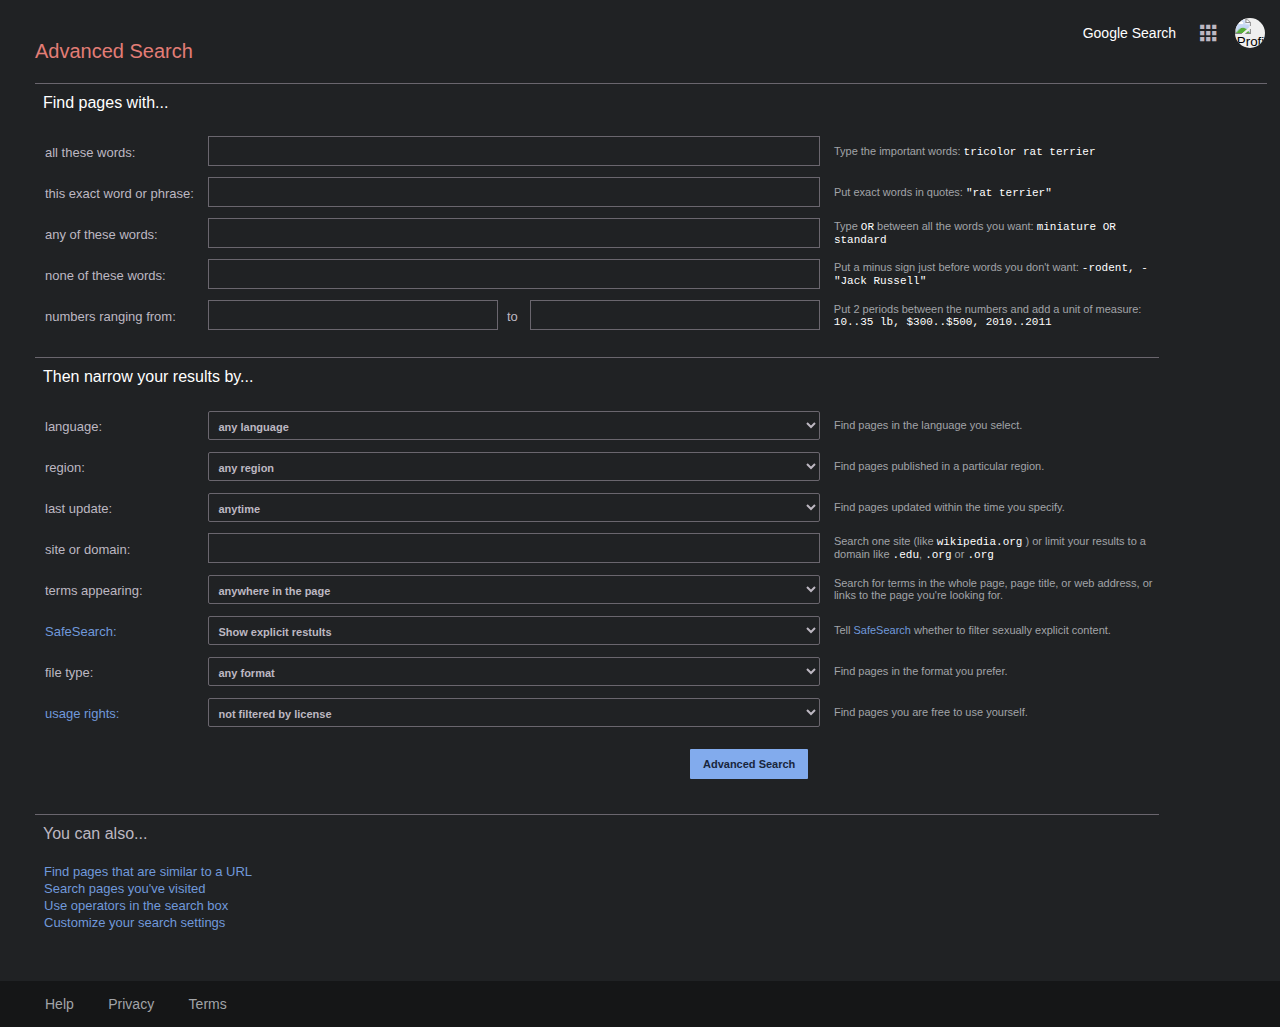
==== advanced.html @ 1edbb26e "Initial Commit" ====
<!DOCTYPE html>
<html lang="en">
<head>
    <meta charset="UTF-8">
    <meta http-equiv="X-UA-Compatible" content="IE=edge">
    <meta name="viewport" content="width=device-width, initial-scale=1.0">
    <!--Stylesheets-->
    <link rel="stylesheet" href="style.css">
    <link href='https://unpkg.com/boxicons@2.1.2/css/boxicons.min.css' rel='stylesheet'>

    <title>Google Advanced Search</title>
</head>
<body>
    <header class="advheader">
            <div class="hdrcontainer">
                <div class="idkheader">
                    <div class="h-r-content" id="right-links">
                        <nav class="header-nav">
                            <a href="index.html">Google Search</a>
                        </nav>
                    </div>
                    <div class="h-r-content header-menu">
                        <a href="#" id="grid-btn"><i class='bx bxs-grid grid' aria-label="Menu Button"></i></a>
                    </div>
                    <div class="h-r-content header-extras">
                        <button type="button" class="pfp" id="pfp">
                            <img src="https://64.media.tumblr.com/4c216031580e5282d895741e157dbd29/98c6b7c7e62f4178-54/s250x400/9eacc6962148b541e56fcbfc7f435be45cc1de01.jpg" alt="Profile Picture" id="pfp">
                        </button>
                    </div>
                </div>
            </div>
    </header>
    <main class="adv-main">
            <h1 class="adv-title">Advanced Search</h1>
            <form action="https://www.google.com/search">
                <section class="adv-inputs">
                    <div class="find-container inpcont">
                        <h2>Find pages with...</h2>
                        <div class="find-inputs advcont">
                            <div class="test">
                                <label for="find-all">all these words:</label>
                                <input type="text" name="as_q" id="find-all">
                                <p>Type the important words:   <span>tricolor rat terrier</span></p>
                            </div>
                            <div class="test">
                                <label for="find-this">this exact word or phrase:</label>
                                <input type="text" name="as_epq" id="find-this">
                                <p>Put exact words in quotes:  <span>"rat terrier"</span></p>
                            </div>
                            <div class="test">
                                <label for="find-any">any of these words:</label>
                                <input type="text" name="as_oq" id="find-any">
                                <p>Type <span>OR</span> between all the words you want:  <span>miniature OR standard</span></p>
                            </div>
                            <div class="test">
                                <label for="find-none">none of these words:</label>
                                <input type="text" name="as_eq" id="find-none">
                                <p>Put a minus sign just before words you don't want: <span>-rodent, -"Jack Russell"</span></p>
                            </div>
                            <div class="test">
                                <label for="find-num-l">numbers ranging from:</label>
                                <input type="text" name="as_nlo" id="find-num-l">
                                <label for="find-num-r" id="to-label">to</label>
                                <input type="text" name="as_nhi" id="find-num-r">
                                <p>Put 2 periods between the numbers and add a unit of measure: 
                                    <span>10..35 lb, $300..$500, 2010..2011</span></p>
                            </div>
                        </div>
                    </div>
                    <div class="narrow-container inpcont">
                        <h2>Then narrow your results by...</h2>
                        <div class="narrow-selects advcont">
                            <div class="test">
                                <label for="narrow-lang">language:</label>
                                <select name="language" id="narrow-lang">
                                    <option value="any-lang">any language</option>
                                    <option value="atlantean">Atlantean</option>
                                    <option value="klingon">Klingon</option>
                                    <option value="goauld">Goa'uld</option>
                                    <option value="navi">Na'vi</option>
                                    <option value="poneglyph ">Poneglyph</option>
                                    <option value="vulcan">Vulcan</option>
                                </select>
                                <p>Find pages in the language you select.</p>
                            </div>
                            <div class="test">
                                <label for="narrow-reg">region:</label>
                                <select name="region" id="narrow-reg">
                                    <option value="any-reg">any region</option>
                                    <option value="bahavia">Bahavia</option>
                                    <option value="bialya ">Bialya</option>
                                    <option value="bowser">Bowser's Kingdom</option>
                                    <option value="cascadia">Cascadia</option>
                                    <option value="china-fed">Chinese Federation</option>
                                    <option value="cobra">Cobra Island</option>
                                    <option value="corto">Corto Maltese</option>
                                    <option value="diamantara">Republica de Diamantara</option>
                                    <option value="drusselstein">Drusselstein</option>
                                    <option value="druznia">Druznia</option>
                                    <option value="eldia">Eldia</option>
                                    <option value="enclave">Enclave</option>
                                    <option value="druznia">Druznia</option>
                                    <option value="freedonia">Freedonia</option>
                                    <option value="genosha">Genosha</option>
                                    <option value="genovia">Genovia</option>
                                    <option value="rep-gb">Republic of Great Britain</option>
                                    <option value="holy-emp">Holy Britannian Empire</option>
                                    <option value="ishkabar ">Ishkabar</option>
                                    <option value="kahndaq">Kahndaq</option>
                                    <option value="kamistan">Islamic Republic of Kamistan</option>
                                    <option value="kasnia">Kasnia</option>
                                    <option value="Kaukistan">Kaukistan</option>
                                    <option value="kenyopia">Kenyopia</option>
                                    <option value="latveria">Latveria</option>
                                    <option value="loompa">Loompa Land</option>
                                    <option value="lugash">Lugash</option>
                                    <option value="lyrobia">Lyrobia</option>
                                    <option value="madripoor">Madripoor</option>
                                    <option value="malicuria">Malicuria</option>
                                    <option value="markovia">Markovia</option>
                                    <option value="marley">Marley</option>
                                    <option value="moldovakia">Moldovakia</option>
                                    <option value="new-cali">New California Republic</option>
                                    <option value="new-ger">New Germany</option>
                                    <option value="rearendia">New Rearendia</option>
                                    <option value="ninjago">Ninjago</option>
                                    <option value="novoselic">The Kingdom of Novoselic</option>
                                    <option value="omnistat">OmniStat</option>
                                    <option value="oz">Land of Oz</option>
                                    <option value="panem">Panem</option>
                                    <option value="poko">Pokolistan</option>
                                    <option value="qurac">Qurac</option>
                                    <option value="rapture">Rapturea</option>
                                    <option value="rhelasia">Rhelasia</option>
                                    <option value="sabaeus">Sabaeus</option>
                                    <option value="lorenzo">San Lorenzo</option>
                                    <option value="prisca">Santa Prisca</option>
                                    <option value="marco">Santo Marco</option>
                                    <option value="gordo">Sierra Gordo</option>
                                    <option value="sokovia">Sokovia</option>
                                    <option value="sontar">Sontar</option>
                                    <option value="ussa">United States of South Africa</option>
                                    <option value="themy">Themysciraa</option>
                                    <option value="carpathia ">Trans-Carpathia</option>
                                    <option value="transia">Transia</option>
                                    <option value="vadeem">Vadeem</option>
                                    <option value="vlatava">Vlatava</option>
                                    <option value="wakanda">Wakanda</option>
                                    <option value="yerba">Yerba</option>
                                    <option value="Yudonia">Yudonia</option>
                                </select>
                                <p>Find pages published in a particular region.</p>
                            </div>
                            <div class="test">
                                <label for="narrow-update">last update:</label>
                                <select name="update" id="narrow-update">
                                    <option value="anytime">anytime</option>
                                    <option value="full-day">past 24 hours</option>
                                    <option value="week">past week</option>
                                    <option value="month">past month</option>
                                    <option value="year">past year</option>
                                </select>
                                <p>Find pages updated within the time you specify.</p>
                            </div>
                            <div class="test">
                                <label for="narrow-site">site or domain:</label>
                                <input type="text" name="q" id="narrow-site">
                                <p>Search one site (like  <span>wikipedia.org</span> ) or limit your results to a domain like 
                                    <span>.edu</span>, <span>.org</span> or <span>.org</span></p>
                            </div>
                            <div class="test">
                                <label for="narrow-terms">terms appearing:</label>
                                <select name="terms" id="narrow-terms">
                                    <option value="anytime">anywhere in the page</option>
                                    <option value="in-title">in the title of the page</option>
                                    <option value="in-text">in the text of the page</option>
                                    <option value="in-url">in the URL of the page</option>
                                    <option value="in-links">in links to the page</option>
                                </select>
                                <p>Search for terms in the whole page, page title, or web address, or links to the page you're looking for.</p>
                            </div>
                            <div class="test">
                                <label for="narrow-safe" id="safe-label">SafeSearch:</label>
                                <select name="safe-search" id="narrow-safe">
                                    <option value="show-exp">Show explicit restults</option>
                                    <option value="hide-exp">Hide explicit restults</option>
                                </select>
                                <p>Tell <a href="#" id="safe-link">SafeSearch</a> whether to filter sexually explicit content.</p>
                            </div>
                            <div class="test">
                                <label for="narrow-file">file type:</label>
                                <select name="file-type" id="narrow-file">
                                    <option value="any-form">any format</option>
                                    <option value="pdf">Adobe Acrobat PDF (.pdf)</option>
                                    <option value="post">Adobe Postscript (.ps)</option>
                                    <option value="dwf">Autodesk DWF (.dwf)</option>
                                    <option value="kml">Google Earth KML (.kml)</option>
                                    <option value="kmz">Google Earth KMZ (.kmz)</option>
                                    <option value="xls">Microsoft Excel (.xls)</option>
                                    <option value="ppt">Microsoft Powerpoint (.ppt)</option>
                                    <option value="doc">Microsoft Word (.doc)</option>
                                    <option value="rtf">Rich Text Format (.rtf)</option>
                                    <option value="swf">Shockwave Flash (.swf)</option>
                                </select>
                                <p>Find pages in the format you prefer.</p>
                            </div>
                            <div class="test">
                                <label for="narrow-usage" id="usage-label">usage rights:</label>
                                <select name="usage-rights" id="narrow-usage">
                                    <option value="no-filt">not filtered by license</option>
                                    <option value="free">free to use or share</option>
                                    <option value="free-c">free to use or share, even commercially</option>
                                    <option value="free-m">free to use share or modify</option>
                                    <option value="free-all">free to use share or modify, even commercially</option>
                                </select>
                                <p>Find pages you are free to use yourself.</p>
                            </div>
                            <input type="submit" value="Advanced Search" class="adv-bttn">
                        </div>
                    </div>
                    <div class="also-container">
                        <h2 id="also-st">You can also...</h2>
                        <div class="also-links">
                            <a href="#">Find pages that are similar to a URL</a>
                            <a href="#">Search pages you've visited</a>
                            <a href="#">Use operators in the search box</a>
                            <a href="#">Customize your search settings</a>
                        </div>
                    </div>
                </section>
            </form>
    </main>
    <div class="adv-footer">
            <div class="footer-left">
                <nav class="footer-nav">
                    <a href="#">Help</a>
                    <a href="#">Privacy</a>
                    <a href="#">Terms</a>
                </nav>
            </div>
    </div>
</body>
</html>
---- style.css ----
*{
    font-family: Arial, Helvetica, sans-serif;
    margin: 0;
    padding: 0;
}

:root{
    --dark-mode-body: #202224;
    --dark-mode-footer: #151617;
    --link-text: #a2a4a8;
    --outline: #6a666e;
    --accent: #bdb8c2;
    --bar-hover: #343438;
    --search-button: #333336;
    --images: #3f80bf;
    --adv-lgt-blue: #82abed;
    --adv-drk-blue: #7099db;

    /* ===== Transition ===== */
    --tran-06: all 0.6s ease;
}

body {
    background-color: var(--dark-mode-body);
}


/* ======= Header (Search) =======*/

.header{
    position: fixed;
    left: 0;
    top: 0;
    width: 100%;
}

.header-container{
    padding: 0 15px;
    height: fit-content;
    display: flex;
    align-items: center;
    justify-content: space-between;
}

.header-nav a{
    display: inline-block;
    white-space: nowrap;
    font-size: 0.875em;
    color: var(--link-text);
    text-decoration: none;
    padding: 15px;
}

#right-links a{
    color: white;
}

.header-nav a:hover{
    text-decoration: underline;
}

.header-nav a:focus-visible{
    outline: white solid 3px;
    border-radius: 4px;
}

.header-left {
    padding-top: 8px;
    display: inline-block;

}

.header-right {
    padding-top: 8px;
    text-align: center;
}

.h-r-content {
    display: inline-block;
    vertical-align: middle;
}

.h-r-content a {
    display: inline-block;
    vertical-align: middle;
}

.header-extras{
    position: relative;
    justify-content: center;
}

.header-menu {
    font-size: 25px;
    padding: 4px 10px 0 0;
}

.grid {
    color: var(--accent);
}

#grid-btn:focus-visible{
    outline: white solid 3px;
    border-radius: 4px;
}

.pfp {
    border: none;
    border-radius: 50%;
    overflow: hidden;
    height: 30px;
    width: 30px;
    margin-top: 4px;
    padding: 0;
    cursor: pointer;
}

#pfp {
    height: 30px;
    width: 30px;
}

#pfp:focus{
    outline: white dotted 3px;
    border-radius: 4px;
}

/* ======= Header (Advanced) =======*/

.advheader {
    position: relative;
    left: 0;
    top: 0;
    width: 100%;
    padding-bottom: 20px;
}

.hdrcontainer {
    position: relative;
    height: 10px;
    width: 100%;
}

.idkheader {
    position: absolute;
    top: 0;
    right: 0;
    padding-right: 15px;
    padding-top: 10px;
}

/* ======= Header (Images) =======*/

.image-header {
    position:absolute;
    top: 0;
    right: 0;
    margin-right: 15px;
    padding-top: 8px;
}

/* ======= Header (Modal) =======*/

.modal {
    position: fixed;
    top: 50%;
    left: 50%;
    transform: translate(-50%, -50%);
    border: 5px solid red;
    border-radius: 10px;
    z-index: 10;
    background-color: white;
    width: 500px;
    max-width: 50%;
}

.modal-header {
    padding: 10px 15px;
    display: flex;
    justify-content: space-between;
    align-items: center;
    border-bottom: 1px solid black;
}

/* ======= Main (Images) =======*/
.image-section {
    margin-top: 100px;
}

.images-text {
    position: absolute;
    margin-left: 445px;
    padding-top: 95px;
    color: var(--images);
}

.icon-buttons {
    color: white;
    position: absolute;
    margin-top: -40px;
    margin-left: 580px;
    font-size: x-large;
}

.image-icon {
    padding: 5px;
}

.camera {
    color: grey;
}

.glass {
    color: #78aec2;
}

.icon-buttons a:focus-visible{
    padding: 4px;
    outline: white solid 3px;
    border-radius: 4px;
}

.helpful-container {
    margin: 15px;
}

.helpful-container a{
    text-decoration: none;
    color: #78aec2;
    font-size: small;
}

.helpful-container a:hover{
    text-decoration: underline;
}

.helpful-container a:focus-visible{
    padding: 4px;
    outline: white solid 3px;
    border-radius: 4px;
}

/* ======= Main (Search) =======*/

.main-container{
    height: 50%;
    padding-top: 30px;
    width: 100%;
    display: flex;
    align-items: center;
    justify-content: center;
}

.search-section {
    margin-top: 100px;
    display: inline-flex;
    flex-direction: column;
    align-items: center;
    justify-content: center;

}

.search-container { 
    text-align: center;
}

#search-logo {
    width: 300px;
    padding: 15px;
    display: block;
    margin-left: auto;
    margin-right: auto;
}

.search-bar {
    display: block;
    margin-left: auto;
    margin-right: auto;
    text-align: center;
    padding: 15px;
}

.search-icon {
    position: absolute;
    z-index: 99;
    margin-left: 15px;
    margin-top: 12px;
    color: grey;
    font-size: 18px;
}

.search-input{
    width: 600px;
    height: 30px;
    background-color: var(--dark-mode-body);
    outline: 1px solid var(--outline);
    border: none;
    border-radius: 30px;
    padding: 8px 40px;
    margin-left: auto;
    margin-right: auto;
    font-size: medium;
    color:white;
}

.search-input:hover{
    background-color: var(--bar-hover);
    outline: none;
    box-shadow:rgba(15, 15, 15, 0.5) 0px 0px 5px
}

.search-input:focus-visible{
    outline: white solid 3px;
}

.search-buttons {
    padding: 20px;
    text-align: center;
}

.submit-button{
    background: var(--search-button);
    color: white;
    border: none;
    cursor: pointer;
    border-radius: 4px;
    margin: 0 4px;
    padding: 10px 20px;
}

.submit-button:hover{
    border: 0.25px solid grey;
}

.submit-button:focus-visible{
    outline: white solid 3px;
}

/* ======= Main (Advanced) =======*/

.adv-main {
    width: 99%;
    /*height: 50%;
    padding-top: 30px;
    width: 100%;
    display: flex;
    align-items: center;
    justify-content: center;*/
    margin-bottom: 70px;
}

h1, h2 {
    padding: 10px 0 20px 0;
}

h1 {
    margin-left: 35px;
    font-weight: normal;
    color: #e37d76;
    font-size: 20px;
    border-bottom-width:0.5px;
    border-bottom-color: var(--outline);
    border-bottom-style: solid;
}

h2 {
    color: white;
    font-weight: lighter;
    font-size: 16px;
    margin-left: 8px;
}

.inpcont {
    list-style: none;
    margin-left: 35px;
    width: fit-content;
    padding-bottom: 20px;
    border-bottom-width:0.5px;
    border-bottom-color: var(--outline);
    border-bottom-style: solid;
}

.adv-inputs label {
    color: var(--accent);
    font-size: small;
}

.advcont {
    display: list-item;
}

.test {
    width: fit-content;
    padding: 3px 0;
}

.test input,
.test select{
    width: 600px;
    background: var(--dark-mode-body);
    border: none;
    outline: 1px solid var(--outline);
    padding: 5px;
    padding-top: 8px;
    color: var(--accent);
}

#to-label{
    width: 10px;
    padding-left: 5px;
}

#find-num-l,
#find-num-r {
    width: 278px;
}

.test select {
    border-radius: 1px;
    width: 610px;
    font-size: 11px;
    font-weight: bold;
}

.test select:hover {
    outline: 1px solid var(--accent);
}

.test select:focus {
    outline: 1px solid var(--adv-lgt-blue);
}

.test input:focus-visible{
    outline: white solid 2px;
}

.test label {
    display: inline-block;
    padding: 10px;
    width: 150px;
}

#safe-label,
#usage-label,
#safe-link {
    color: var(--adv-drk-blue);
    text-decoration: none;
}

#safe-label:hover,
#usage-label:hover,
#safe-link:hover {
    text-decoration: underline;
}

.test p {
    padding-left: 10px;
    width: 500px;
    display: inline-block;
    vertical-align: middle;
    margin-bottom: 3px;
    color: var(--link-text);
    font-size: 11px;
}

.test span {
    font-family: 'Courier New', monospace;
    color: white;
}

.adv-bttn {
    background: var(--adv-lgt-blue);
    color: #18263d;
    border: none;
    border-radius: 1px;
    margin: 0 4px;
    padding: 9px 13px;
    font-weight: 800;
    font-size: 11px;
    margin: 15px 0 15px 655px;
}

.adv-bttn:hover {
    outline: 2px solid var(--adv-lgt-blue);
    background: #95a7c4;
}

.adv-bttn:focus-visible{
    outline: white solid 3px;
}

#also-st {
    font-weight: lighter;
    color: var(--accent);
}

.also-container {
    margin-left: 35px;
    margin-bottom: 90px;
}

.also-links {
    margin-left: 8px;
    padding-bottom: 30px;
    width:fit-content;
    list-style:none;
}

.also-links a{
    color: var(--adv-drk-blue);
    padding: 1px;
    display: list-item;
    font-size: small;
    text-decoration: none;
}

.also-links a:hover {
    text-decoration: underline;
}

.also-links a:focus-visible{
    outline: white solid 2px;
    border-radius: 3px;
}




/* ======= Footer =======*/

.footer {
    position: absolute;
    width: 100%;
    left: 0;
    bottom: 0;
    background-color: var(--dark-mode-footer);    
}

.adv-footer {
    position: relative;
    margin-top: -70px;
    padding-left: 30px;
    left: 0;
    bottom: 0;
    background-color: var(--dark-mode-footer);
}

.footer-container{
    display: flex;
    justify-content: space-between;
    /*padding: 0 20px;
    height: 100px;
    display: flex;
    flex-direction: row;
    justify-content: start;*/
}

.footer-nav a{
    display: inline-block;
    justify-content: space-between;
    font-size: 0.875em;
    color: var(--link-text);
    text-decoration: none;
    padding: 15px;
}

.footer-nav a:hover {
    text-decoration: underline;
}

.footer-nav a:focus-visible{
    outline: white solid 3px;
}

.footer-left {
    min-width: 30%;
    order: 1;
    display: inline-block;
    white-space: nowrap;
}

.footer-center {
    display: inline-block;
    vertical-align: top;
    justify-content: center;
    order: 2;
    white-space: nowrap;
}

.leaf {
    color: #3ea832;
}

.footer-right {
    display: flex;
    justify-content: flex-end;
    min-width: 30%;
    order: 3;
    white-space: nowrap;
}

/* ===== Media Queries (Small Screens) ===== */
@media screen and (max-width: 1360px) {
    .test p {
       width: 325px;
       white-space: normal;
   }
}


@media screen and (max-width: 1200px) {

   .test p, .test span {
       display: none;
   }

   .test input,
   .test select{
       width: 500px;
       transition: var(--tran-04);
   }

   #find-num-l,
   #find-num-r {
       width: 228px;
       transition: var(--tran-04);
   }

   .test select {
       width: 510px;
       transition: var(--tran-04);
   }

   .adv-bttn {
       margin: 15px 0 15px 555px;
       transition: var(--tran-04);
   }
}

/* ===== Media Queries (Tablet) ===== */

@media screen and (max-width: 770px) {

   .images-text {
       margin-left: 395px;
   }

   .search-input {
       width: 500px;
       transition: var(--tran-04);
   }

   .icon-buttons {
       margin-left: 490px;
   }

   .test input,
   .test select{
       width: 400px;
       transition: var(--tran-04);
   }

   #find-num-l,
   #find-num-r {
       width: 225px;
   }

   .test select {
       width: 410px;
       transition: var(--tran-04);
   }

   #find-num-l,
   #find-num-r {
       width: 178px;
   }

   .adv-bttn {
       margin: 15px 0 15px 455px;
       transition: var(--tran-04);
   }
}

@media screen and (max-width: 755px) {
    .footer-center {
        display: none;
    }
}

@media screen and (max-width: 645px) {

   .images-text {
       margin-left: 320px;
   }

   .search-input {
       width: 350px;
       transition: var(--tran-04);
   }

   .icon-buttons {
       margin-left: 340px;
   }

   .test input,
   .test select{
       width: 280px;
       transition: var(--tran-04);
   }

   .test select {
    width: 290px;
    transition: var(--tran-04);
}

   #find-num-l,
   #find-num-r {
       width: 117px;
       transition: var(--tran-04);
   }

   .adv-bttn {
       margin: 15px 0 15px auto;
       transition: var(--tran-06);
   }

}

@media screen and (max-width: 562px) {

    .footer div{
        display: list-item;
        text-align: center;
        transition: var(--tran-04);
    }

    .footer div .footer-center {
        display: none;
    }
}

@media screen and (max-width: 522px) {
    #find-num-l,
    #find-num-r {
       width: 30px;
       transition: var(--tran-04);
   }
}

/* ===== Media Queries (Phones) ===== */

@media screen and (max-width: 460px) {

   .images-text {
       margin-left: 292px;
   }

   .search-input {
       width: 300px;
       transition: var(--tran-04);
   }

   .icon-buttons {
       margin-left: 285px;
   }

   .test input,
   .test select{
       width: auto;
       transition: var(--tran-04);
   }

   .test select {
       width: 152px;
       transition: var(--tran-04);
   }

   #find-num-l,
   #find-num-r {
       width: 48px;
   }

   .adv-bttn {
       margin: 15px 0 15px 215px;
       transition: var(--tran-04);
   }
}
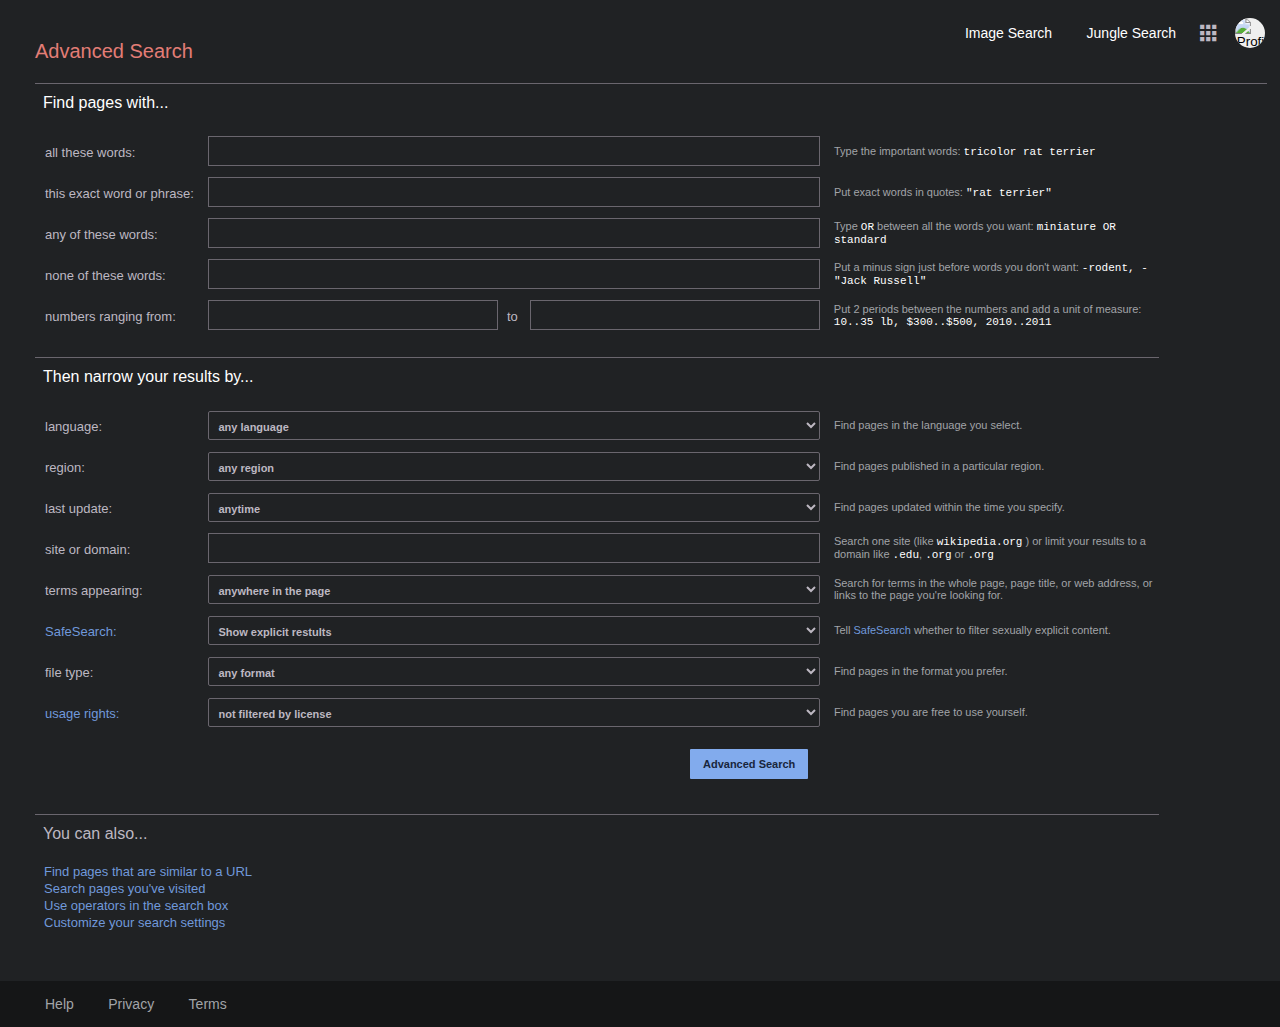
==== commit 61be6f6b: "Added Better Keyboard Navigation Visuals and Links" ====
--- a/advanced.html
+++ b/advanced.html
@@ -6,9 +6,10 @@
     <meta name="viewport" content="width=device-width, initial-scale=1.0">
     <!--Stylesheets-->
     <link rel="stylesheet" href="style.css">
+    <script defer src="script.js"></script>
     <link href='https://unpkg.com/boxicons@2.1.2/css/boxicons.min.css' rel='stylesheet'>
 
-    <title>Google Advanced Search</title>
+    <title>Jungle Advanced Search</title>
 </head>
 <body>
     <header class="advheader">
@@ -16,7 +17,8 @@
                 <div class="idkheader">
                     <div class="h-r-content" id="right-links">
                         <nav class="header-nav">
-                            <a href="index.html">Google Search</a>
+                            <a href="images.html">Image Search</a>
+                            <a href="index.html">Jungle Search</a>
                         </nav>
                     </div>
                     <div class="h-r-content header-menu">
@@ -24,12 +26,39 @@
                     </div>
                     <div class="h-r-content header-extras">
                         <button type="button" class="pfp" id="pfp">
-                            <img src="https://64.media.tumblr.com/4c216031580e5282d895741e157dbd29/98c6b7c7e62f4178-54/s250x400/9eacc6962148b541e56fcbfc7f435be45cc1de01.jpg" alt="Profile Picture" id="pfp">
+                            <img src="https://i.imgur.com/uWVm183.jpg" alt="Profile Picture" id="pfp">
                         </button>
                     </div>
                 </div>
             </div>
     </header>
+    <!-- The Modal -->
+    <div id="myModal" class="modal">
+        <div class="modal-header">
+            <span class="close">&times;</span>
+        </div>
+            <div class="profile-popup">
+                <img src="https://i.imgur.com/uWVm183.jpg" alt="Profile Picture" id="modal-pfp">
+                <p id="profile-name" class="modal-content">Mari McCabe</p>
+                <p id="email" class="modal-content">mccabe.mari@jmail.com</p>
+                <button type="button" id="manage-bttn" class="modal-content">Manage your Jungle Account</button>
+                <hr>
+                <div class="modal-accounts">
+                    <button type="button" id="account-bttn">
+                        <i class='bx bx-user-plus' id="add-acc"></i>
+                        <p id="add-text">Add another account</p>
+                    </button>
+                </div>
+                <hr>
+                <button type="button" id="signout-bttn" class="modal-content">Sign out</button>
+                <hr>
+                <div class="modal-footer">
+                    <button type="button" class="mdl-bttm-btn">Privacy Policy</button>
+                    <button type="button" class="mdl-bttm-btn">Terms of Service</button>
+                </div>
+            </div>
+        </div>
+    </div>
     <main class="adv-main">
             <h1 class="adv-title">Advanced Search</h1>
             <form action="https://www.google.com/search">
--- a/style.css
+++ b/style.css
@@ -118,11 +118,12 @@
 #pfp {
     height: 30px;
     width: 30px;
+    object-fit:cover;
 }
 
 #pfp:focus{
-    outline: white dotted 3px;
-    border-radius: 4px;
+    outline: white solid 3px;
+    border-radius: 50%;
 }
 
 /* ======= Header (Advanced) =======*/
@@ -160,26 +161,182 @@
 }
 
 /* ======= Header (Modal) =======*/
-
+  
 .modal {
-    position: fixed;
-    top: 50%;
-    left: 50%;
-    transform: translate(-50%, -50%);
-    border: 5px solid red;
+    display: none;
+    position: absolute;
+    top: 70px;
+    right: 15px;
     border-radius: 10px;
     z-index: 10;
-    background-color: white;
-    width: 500px;
+    background-color: var(--bar-hover);
+    width: 350px;
     max-width: 50%;
+    box-shadow: 0 0 5px var(--outline);
+    overflow: auto;
+
+}
+
+.profile-popup {
+    display: flex;
+    justify-content: center;
+    flex-direction: column;
+    margin: 0 auto;
+}
+
+#modal-pfp {
+    border-radius: 50%;
+    overflow: hidden;
+    height: 70px;
+    width: 70px;
+    margin-top: 4px;
+    object-fit:cover;
+    box-shadow: 0 1px 10px;
+    margin: 15px auto;
 }
 
 .modal-header {
-    padding: 10px 15px;
+    position: absolute;
+    top: 0;
+    right: 0;
+    padding: 5px 10px;
+}
+
+.modal-content {
+    margin: 0 auto;
+    padding: 2px;
+    color: white;
+}
+
+#profile-name {
+    font-weight: bold;
+}
+
+#email {
+    font-size: 15px;
+}
+
+/* The Close Button */
+.close {
+    color: #aaa;
+    font-size: 28px;
+    font-weight: bold;
+}
+
+.close:hover,
+.close:focus {
+    color: black;
+    text-decoration: none;
+    cursor: pointer;
+}
+
+.close:focus-visible{
+    outline: white solid 3px;
+}
+
+#manage-bttn {
+    background: var(--search-button);
+    color: white;
+    cursor: pointer;
+    border-radius: 20px;
+    border: none;
+    outline: var(--outline) solid 1px;
+    padding: 8px 15px;
+    font-weight: bold;
+    margin: 20px 60px;
+}
+
+#manage-bttn:focus-visible{
+    outline: white solid 3px;
+}
+
+#manage-bttn:hover {
+    background: var(--outline);
+}
+
+.modal-accounts{
     display: flex;
-    justify-content: space-between;
-    align-items: center;
-    border-bottom: 1px solid black;
+    color: white;
+    font-weight: bold;
+}
+
+#account-bttn {
+    background: var(--search-button);
+    color: white;
+    cursor: pointer;
+    border: none;
+    padding: 12px 12px;
+    font-weight: bold;
+    width: 100%;
+    text-align: left;
+    display: flex;
+}
+
+#account-bttn i{
+    font-size: 23px;
+}
+
+#account-bttn:hover {
+    background: var(--outline);
+}
+
+#account-bttn:focus-visible{
+    outline: white solid 3px;
+}
+
+#add-acc {
+    padding: 0 15px;
+}
+
+#add-text {
+    padding: 5px 0;
+}
+
+#signout-bttn {
+    background: var(--search-button);
+    color: white;
+    cursor: pointer;
+    border-radius: 4px;
+    border: none;
+    outline: var(--outline) solid 1px;
+    padding: 8px 15px;
+    font-weight: bold;
+    margin: 10px 120px;
+}
+
+#signout-bttn:focus-visible{
+    outline: white solid 3px;
+}
+
+#signout-bttn:hover {
+    background: var(--outline);
+}
+
+.modal-footer{
+    display: flex;
+    color: white;
+    font-weight: bold;
+    width: 100%;
+    justify-content: space-evenly;
+    margin: 10px 0;
+}
+
+.mdl-bttm-btn {
+    background: var(--search-button);
+    color: white;
+    cursor: pointer;
+    border-radius: 4px;
+    border: none;
+    padding: 8px 15px;
+    font-weight: bold;
+}
+
+.modal button:hover {
+    background: var(--outline);
+}
+
+.modal button:focus-visible{
+    outline: white solid 3px;
 }
 
 /* ======= Main (Images) =======*/
@@ -189,8 +346,8 @@
 
 .images-text {
     position: absolute;
-    margin-left: 445px;
-    padding-top: 95px;
+    margin-left: 425px;
+    padding-top: 115px;
     color: var(--images);
 }
 
@@ -445,6 +602,7 @@
 #safe-link {
     color: var(--adv-drk-blue);
     text-decoration: none;
+    cursor: pointer;
 }
 
 #safe-label:hover,
@@ -478,11 +636,13 @@
     font-weight: 800;
     font-size: 11px;
     margin: 15px 0 15px 655px;
+    cursor: pointer;
 }
 
 .adv-bttn:hover {
     outline: 2px solid var(--adv-lgt-blue);
     background: #95a7c4;
+    
 }
 
 .adv-bttn:focus-visible{
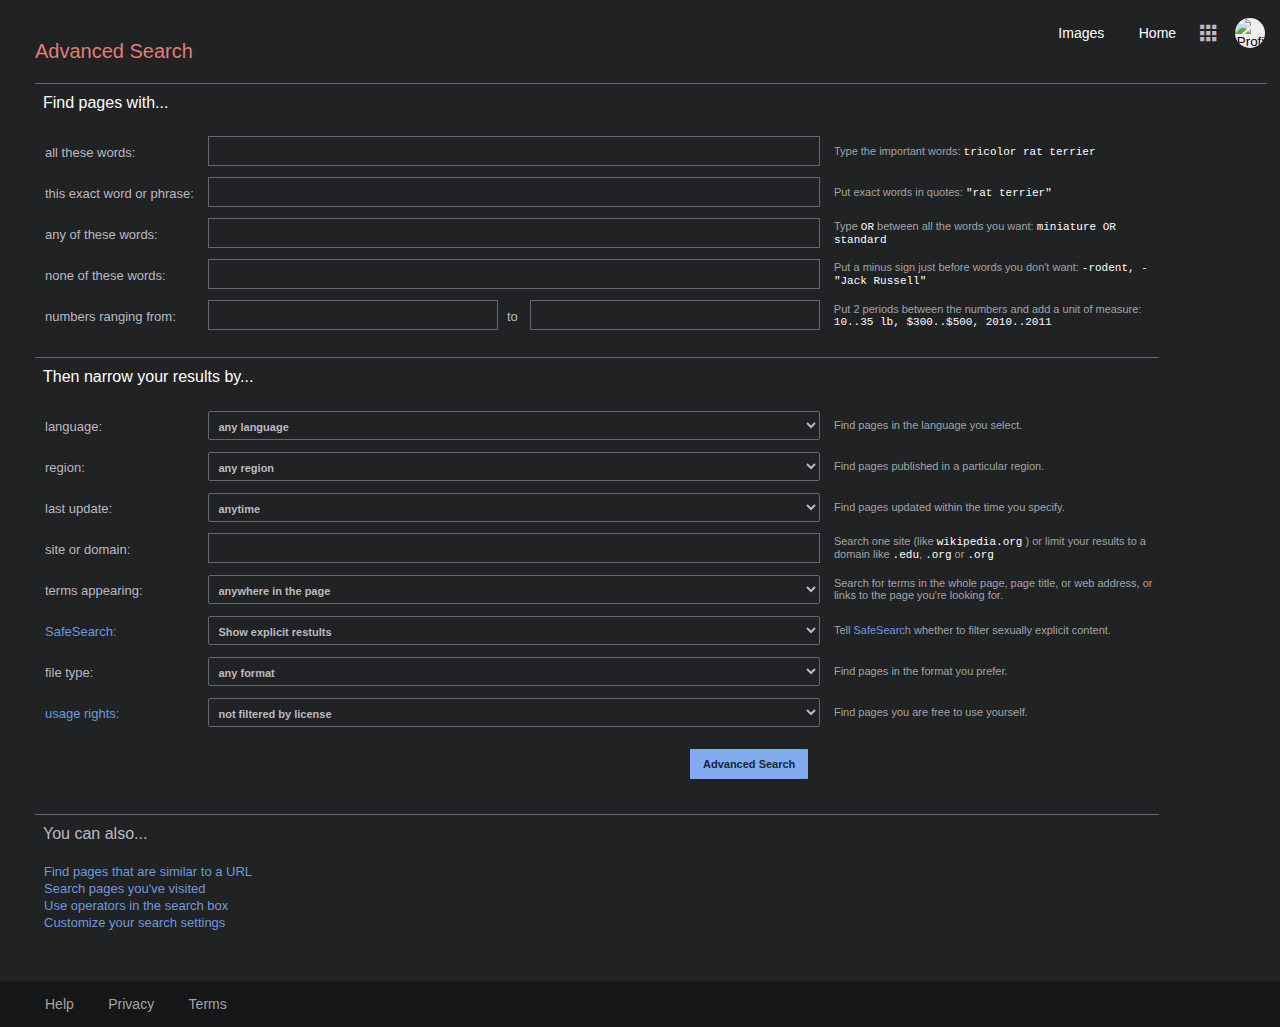
==== commit 66aff050: "Refactoring minor style changes" ====
--- a/advanced.html
+++ b/advanced.html
@@ -17,8 +17,8 @@
                 <div class="idkheader">
                     <div class="h-r-content" id="right-links">
                         <nav class="header-nav">
-                            <a href="images.html">Image Search</a>
-                            <a href="index.html">Jungle Search</a>
+                            <a href="images.html">Images</a>
+                            <a href="index.html">Home</a>
                         </nav>
                     </div>
                     <div class="h-r-content header-menu">
@@ -91,7 +91,7 @@
                                 <input type="text" name="as_nlo" id="find-num-l">
                                 <label for="find-num-r" id="to-label">to</label>
                                 <input type="text" name="as_nhi" id="find-num-r">
-                                <p>Put 2 periods between the numbers and add a unit of measure: 
+                                <p>Put 2 periods between the numbers and add a unit of measure:
                                     <span>10..35 lb, $300..$500, 2010..2011</span></p>
                             </div>
                         </div>
@@ -194,7 +194,7 @@
                             <div class="test">
                                 <label for="narrow-site">site or domain:</label>
                                 <input type="text" name="q" id="narrow-site">
-                                <p>Search one site (like  <span>wikipedia.org</span> ) or limit your results to a domain like 
+                                <p>Search one site (like  <span>wikipedia.org</span> ) or limit your results to a domain like
                                     <span>.edu</span>, <span>.org</span> or <span>.org</span></p>
                             </div>
                             <div class="test">
--- a/style.css
+++ b/style.css
@@ -20,15 +20,24 @@
     --tran-06: all 0.6s ease;
 }
 
-body {
+body, html {
+    height: 100%;
+    margin: 0;
+    padding: 0;
     background-color: var(--dark-mode-body);
 }
 
+.page-container {
+    display: flex;
+    flex-direction: column;
+    height: 100%;
+    justify-content: space-between;
+}
+
 
 /* ======= Header (Search) =======*/
 
 .header{
-    position: fixed;
     left: 0;
     top: 0;
     width: 100%;
@@ -161,7 +170,7 @@
 }
 
 /* ======= Header (Modal) =======*/
-  
+
 .modal {
     display: none;
     position: absolute;
@@ -341,7 +350,7 @@
 
 /* ======= Main (Images) =======*/
 .image-section {
-    margin-top: 100px;
+    margin-top: -16px;
 }
 
 .images-text {
@@ -400,8 +409,6 @@
 /* ======= Main (Search) =======*/
 
 .main-container{
-    height: 50%;
-    padding-top: 30px;
     width: 100%;
     display: flex;
     align-items: center;
@@ -409,7 +416,7 @@
 }
 
 .search-section {
-    margin-top: 100px;
+    margin-top: -16px;
     display: inline-flex;
     flex-direction: column;
     align-items: center;
@@ -417,7 +424,7 @@
 
 }
 
-.search-container { 
+.search-container {
     text-align: center;
 }
 
@@ -441,7 +448,7 @@
     position: absolute;
     z-index: 99;
     margin-left: 15px;
-    margin-top: 12px;
+    margin-top: 14px;
     color: grey;
     font-size: 18px;
 }
@@ -642,7 +649,7 @@
 .adv-bttn:hover {
     outline: 2px solid var(--adv-lgt-blue);
     background: #95a7c4;
-    
+
 }
 
 .adv-bttn:focus-visible{
@@ -689,11 +696,8 @@
 /* ======= Footer =======*/
 
 .footer {
-    position: absolute;
     width: 100%;
-    left: 0;
-    bottom: 0;
-    background-color: var(--dark-mode-footer);    
+    background-color: var(--dark-mode-footer);
 }
 
 .adv-footer {
@@ -907,9 +911,21 @@
    }
 }
 
-/* ===== Media Queries (Phones) ===== */
+/* ===== Media Queries ===== */
+
+@media screen and (max-width: 530px) {
+
+    body {
+    background: blue;
+  }
+
+}
 
 @media screen and (max-width: 460px) {
+
+    body {
+        background-color: green;
+    }
 
    .images-text {
        margin-left: 292px;
